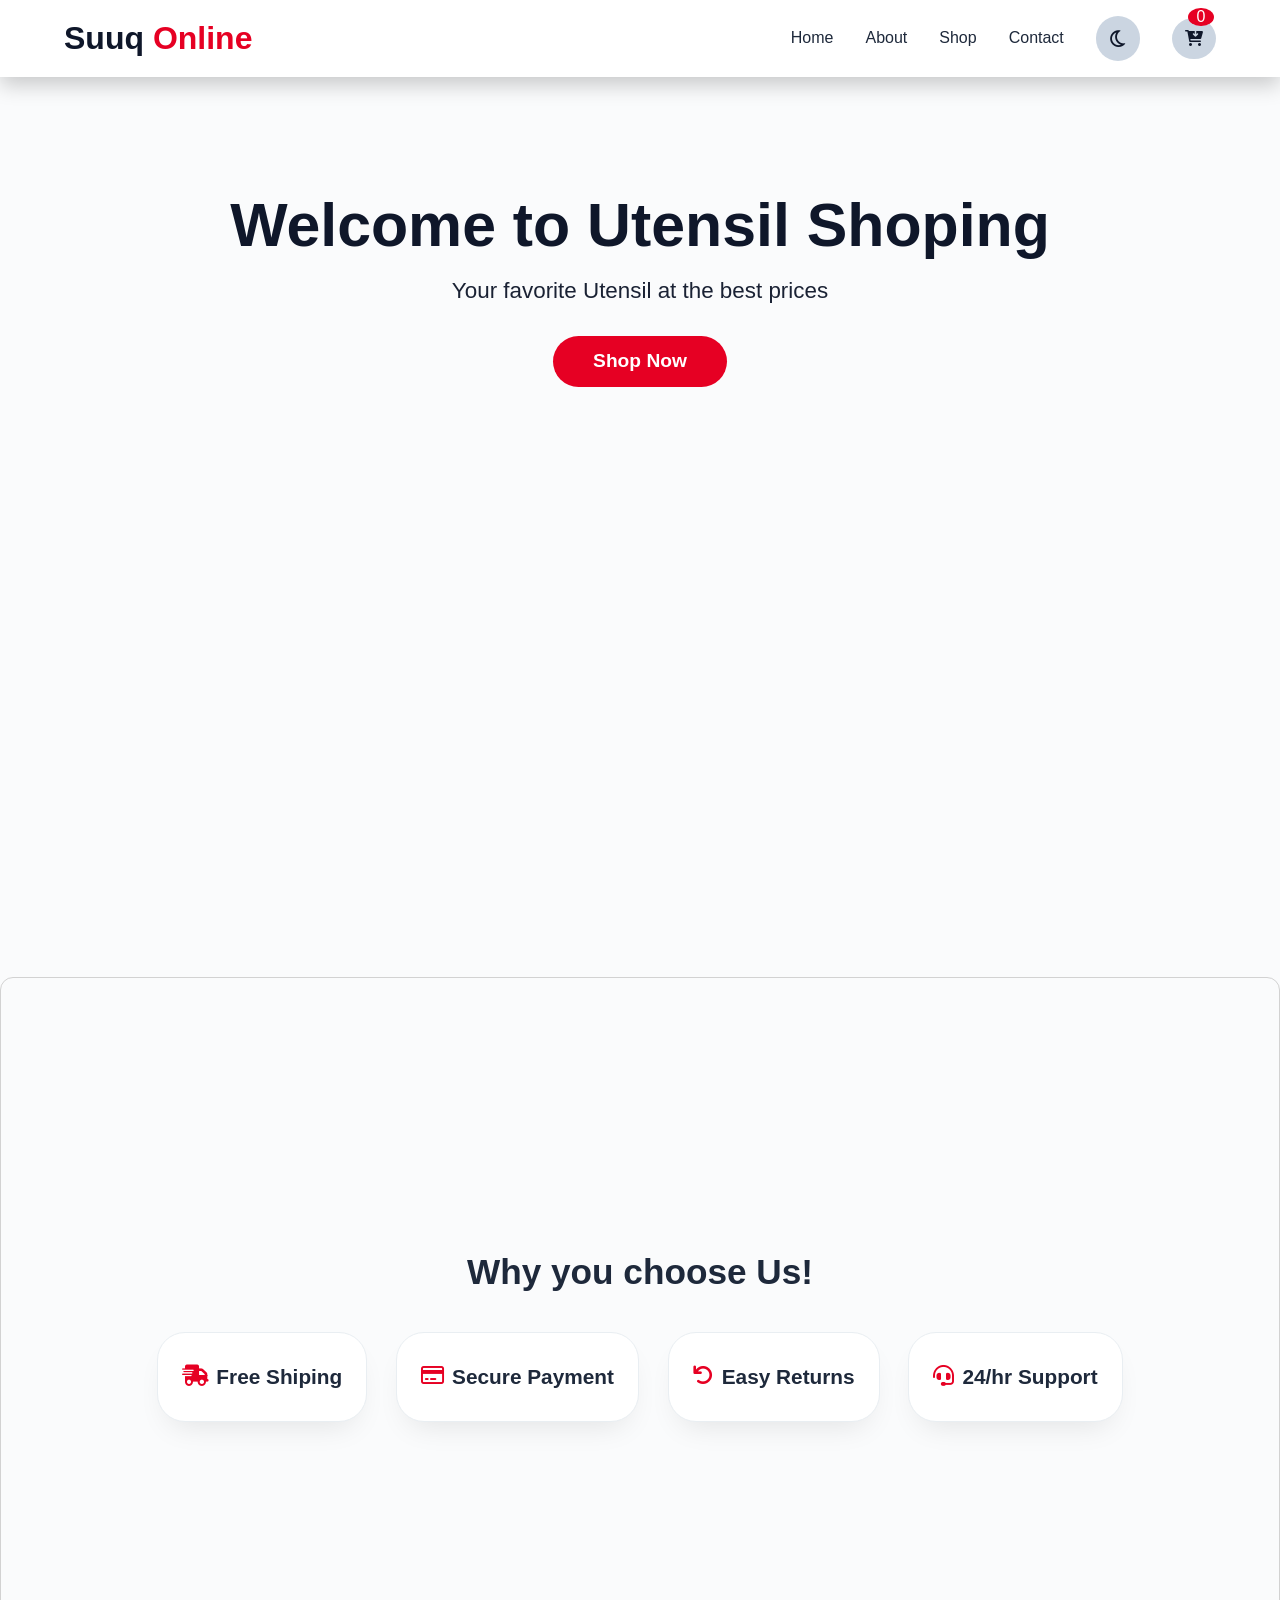
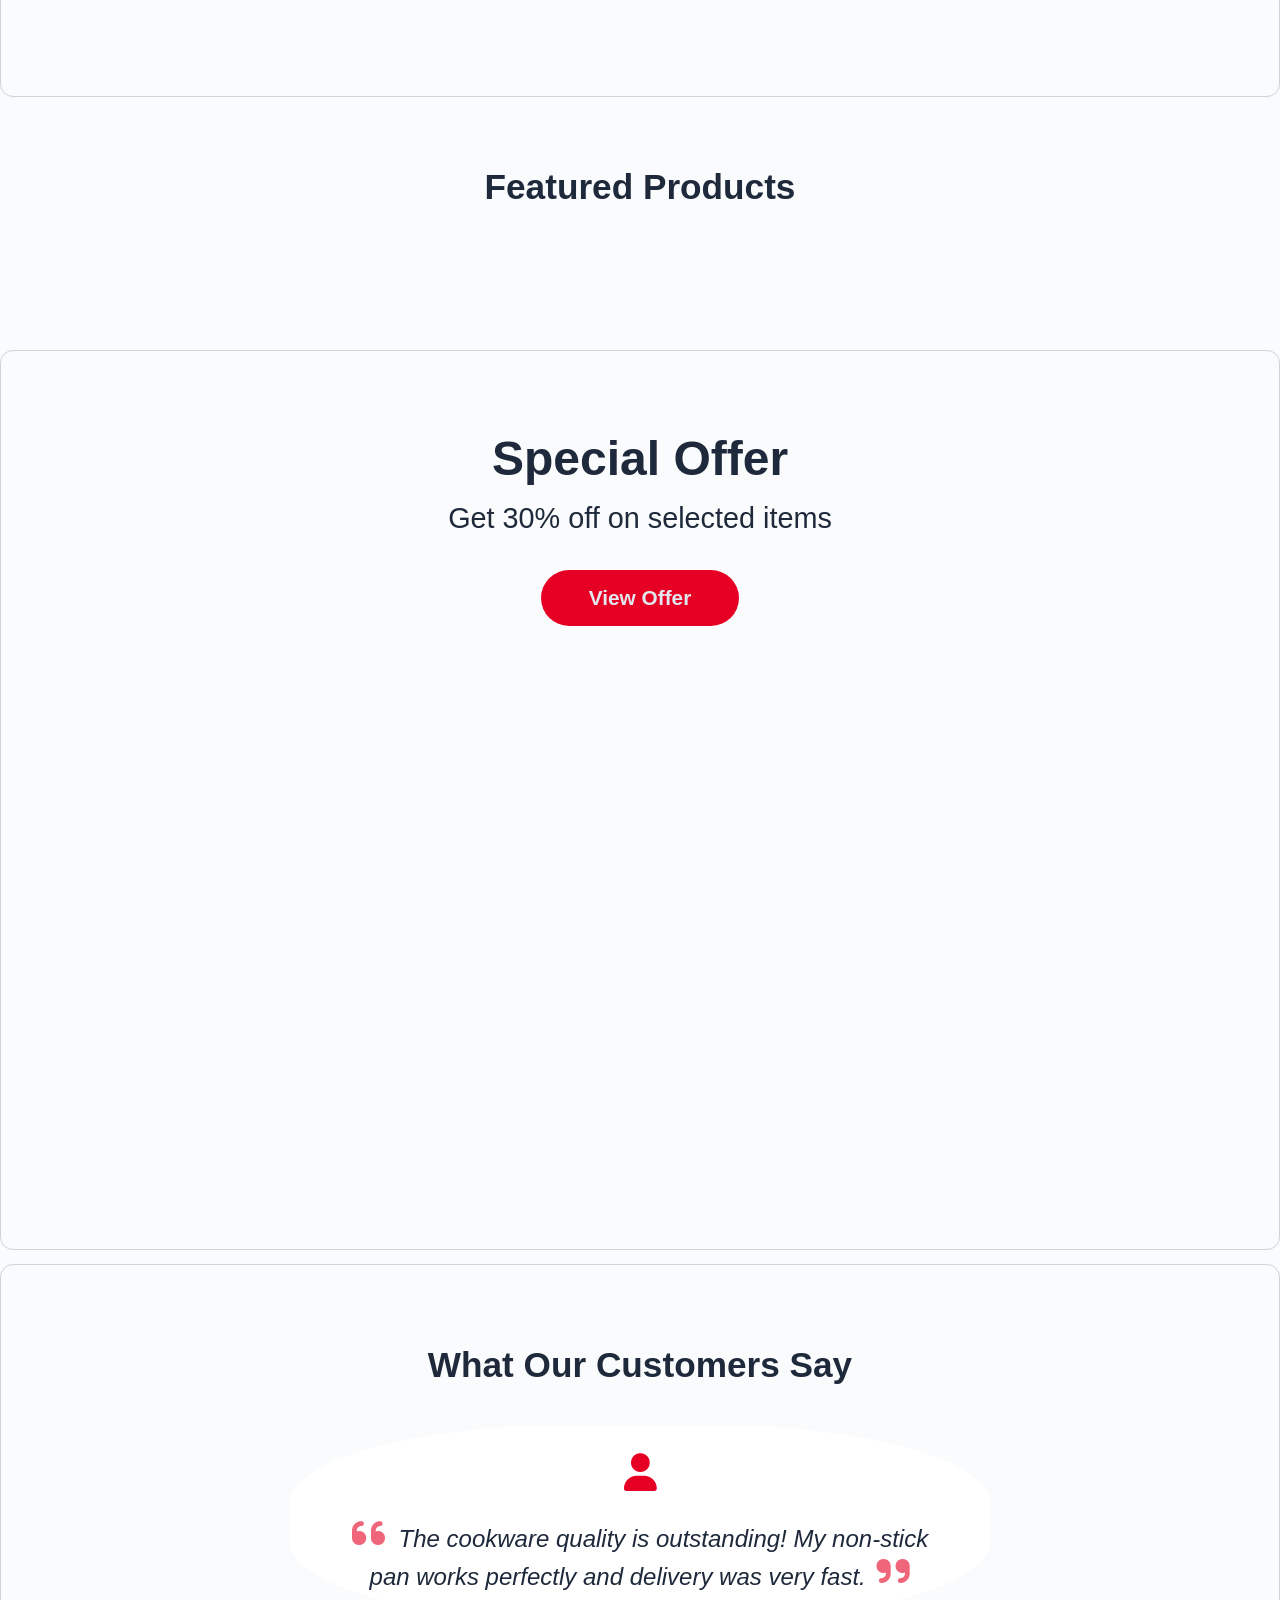
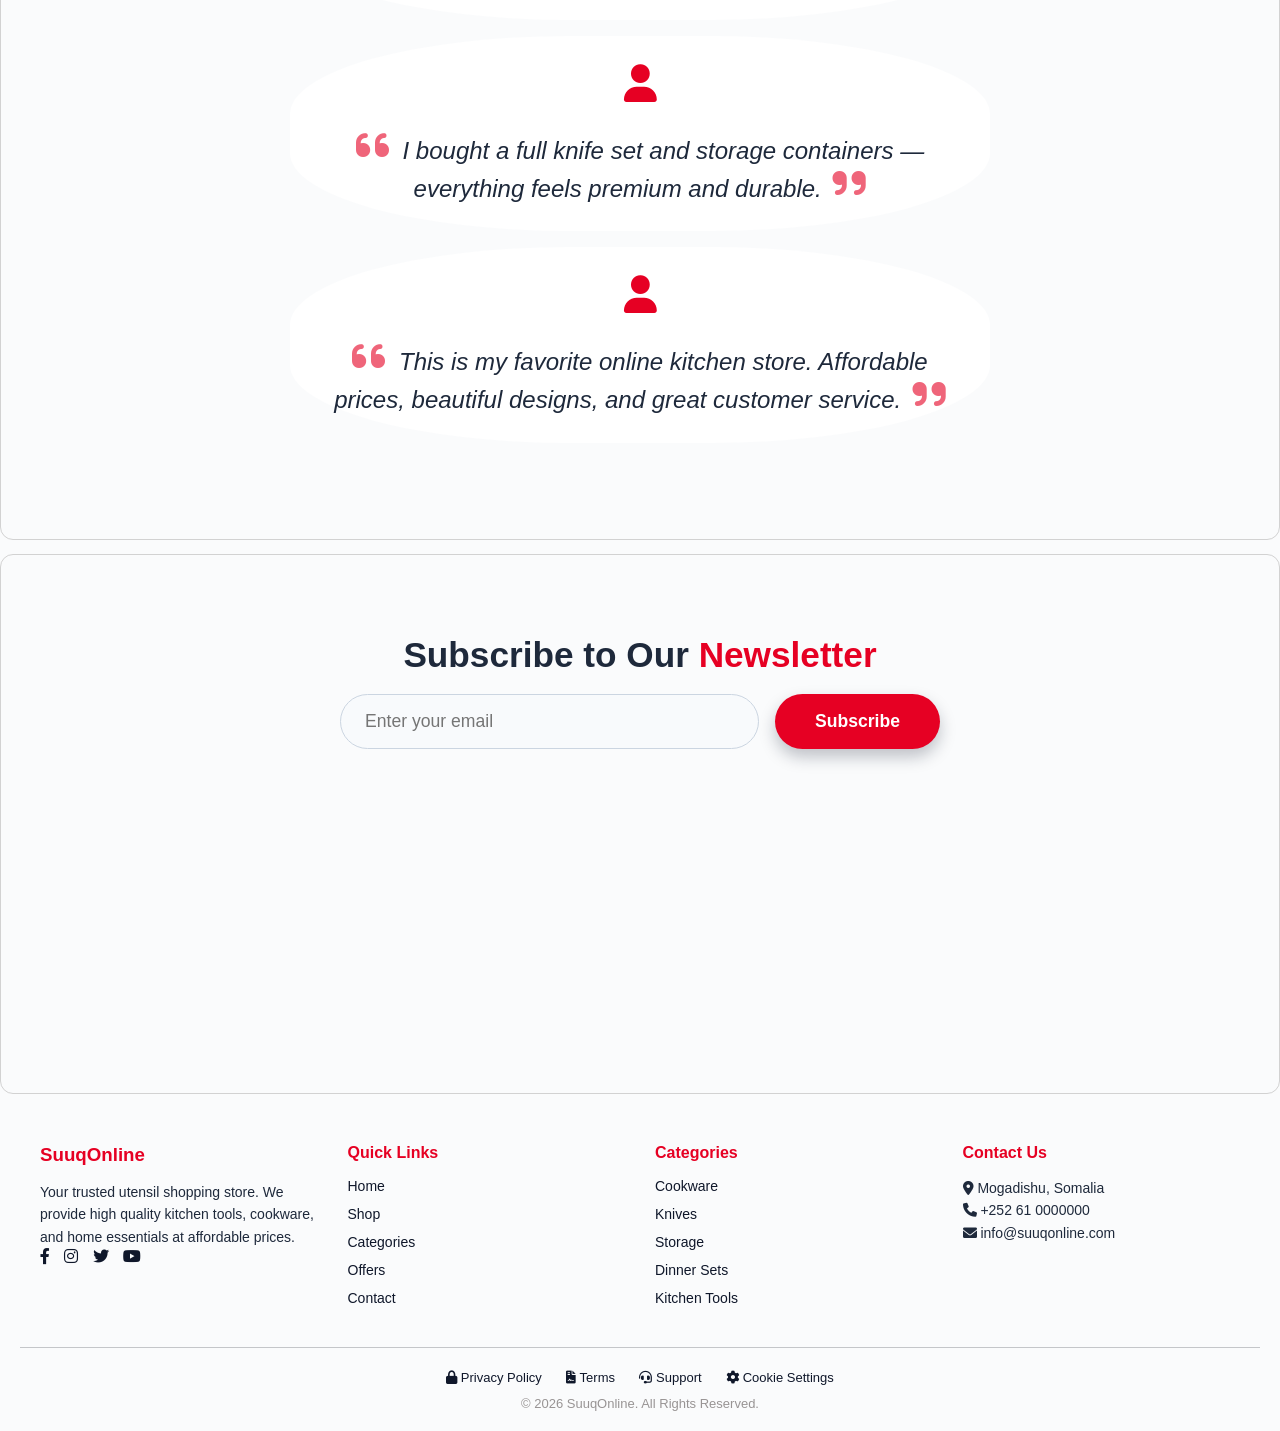
==== index.html @ 5d7273d4 "completed e-comerce website" ====
</html>
<!DOCTYPE html>
<html lang="en">

<head>
    <meta charset="UTF-8">
    <meta name="viewport" content="width=device-width, initial-scale=1.0">
    <title>Suuq Online</title>
    <meta name="viewport" content="width=device-width, initial-scale=1.0">
    <link rel="stylesheet" href="https://cdnjs.cloudflare.com/ajax/libs/font-awesome/6.0.0-beta3/css/all.min.css">
    <link rel="stylesheet" href="styles/home.css">
</head>

<body>
    <!-- header -->

    <header class="navbar">

        <div class="logo">
            <a href="index.html">
                <h1>Suuq <span>Online</span></h1>
            </a>
        </div>

        <div class="nav-right">
            <nav class="nav-links">
                <a href="index.html">Home</a>
                <a href="about.html">About</a>
                <a href="shop.html">Shop</a>
                <a href="contact.html">Contact</a>
            </nav>

            <button class="toggle-mode">
                <i class="fa-regular fa-moon"></i>
            </button>
            <div class="cart">
                <p class="cart-quantity"></p>
                <i  class="fa-solid fa-cart-arrow-down"></i>
            </div>
            <div class="toggle-button">
                <span class="bar"></span>
                <span class="bar"></span>
                <span class="bar"></span>
            </div>
        </div>

    </header>

<!-- modal cart -->
<div class="modal">
  <div class="product-item">

    <button id="close-modal">
      <i class="fa-solid fa-x"></i>
    </button>

    <div class="products-list">
        <div class="cart-empty">
            <p>Your cart is Empty</p>
        </div>
    </div>

    <div class="total">
      <h2 class="amount"></h2>
    </div>

  </div>
</div>
    <!-- Hero Section -->
    <section class="hero">
        <h1>Welcome to Utensil Shoping</h1>
        <p>Your favorite Utensil at the best prices</p>
        <button aria-label="Start shopping now">Shop Now</button>
    </section>

    <section class="categories">
        <h2>Why you choose Us!</h2>
        <div class="category-grid">
            <div class="category-box">
                <i class="fa-solid fa-truck-fast" style="margin-right: 8px;">
                </i> Free Shiping
            </div>
            <div class="category-box">
                <i class="fa-regular fa-credit-card" style="margin-right: 8px;"></i> Secure Payment
            </div>
            <div class="category-box">
                <i class="fa-solid fa-arrow-rotate-left" style="margin-right: 8px;"></i> Easy Returns
            </div>
            <div class="category-box">
                <i class="fa-solid fa-headset" style="margin-right: 8px;"></i> 24/hr Support
            </div>
        </div>
    </section>

    <!-- Featured Products -->
    <h2 style="text-align: center; margin-bottom: -30px; margin-top: 70px;">Featured Products</h2>
    <section class="products">
        </div>
    </section>
    <!-- Special Offer -->
    <section class="offer">
        <h2> Special <span>Offer</span></h2>
        <p>Get 30% off on selected items</p>
        <button aria-label="View current offers">View Offer</button>
    </section>

    <!-- Testimonials -->
    <section class="testimonials">
        <h2>What Our <span>Customers</span> Say</h2>

        <div class="customer">
            <i class="fa-solid fa-user"></i>
            <p>
                <i class="fas fa-quote-left" style="color:#E60023; opacity:0.6; margin-right:6px;"></i>
                The cookware quality is outstanding! My non-stick pan works perfectly and delivery was very fast.
                <i class="fas fa-quote-right" style="color:#E60023; opacity:0.6; margin-left:4px;"></i>
            </p>
        </div>

        <div class="customer">
            <i class="fa-solid fa-user"></i>
            <p>
                <i class="fas fa-quote-left" style="color:#E60023; opacity:0.6; margin-right:6px;"></i>
                I bought a full knife set and storage containers — everything feels premium and durable.
                <i class="fas fa-quote-right" style="color:#E60023; opacity:0.6; margin-left:4px;"></i>
            </p>
        </div>

        <div class="customer">
            <i class="fa-solid fa-user"></i>
            <p>
                <i class="fas fa-quote-left" style="color:#E60023; opacity:0.6; margin-right:6px;"></i>
                This is my favorite online kitchen store. Affordable prices, beautiful designs, and great customer
                service.
                <i class="fas fa-quote-right" style="color:#E60023; opacity:0.6; margin-left:4px;"></i>
            </p>
        </div>
    </section>

    <!--  Newsletter -->
    <section class="newsletter">
        <h2>Subscribe to Our <span style="color: #E60023;"> Newsletter</span></h2>
        <div class="newsletter-flex">
            <input type="email" id="newsletter-email" placeholder="Enter your email" aria-label="Your email address"
                required>
            <button aria-label="Subscribe to newsletter">Subscribe</button>
        </div>
    </section>


    <footer class="footer">
        <div class="footer-container">

            <!-- About Section -->
            <div class="footer-section">
                <h3>SuuqOnline</h3>
                <p>Your trusted utensil shopping store. We provide high quality
                    kitchen tools, cookware, and home essentials at affordable prices.</p>

                <div class="social-icons">
                    <a href="#"><i class="fab fa-facebook-f"></i></a>
                    <a href="#"><i class="fab fa-instagram"></i></a>
                    <a href="#"><i class="fab fa-twitter"></i></a>
                    <a href="#"><i class="fab fa-youtube"></i></a>
                </div>
            </div>

            <!-- Quick Links -->
            <div class="footer-section">
                <h4>Quick Links</h4>
                <ul>
                    <li><a href="#">Home</a></li>
                    <li><a href="#">Shop</a></li>
                    <li><a href="#">Categories</a></li>
                    <li><a href="#">Offers</a></li>
                    <li><a href="#">Contact</a></li>
                </ul>
            </div>

            <!-- Categories -->
            <div class="footer-section">
                <h4>Categories</h4>
                <ul>
                    <li><a href="#">Cookware</a></li>
                    <li><a href="#">Knives</a></li>
                    <li><a href="#">Storage</a></li>
                    <li><a href="#">Dinner Sets</a></li>
                    <li><a href="#">Kitchen Tools</a></li>
                </ul>
            </div>

            <!-- Contact Info -->
            <div class="footer-section">
                <h4>Contact Us</h4>
                <p><i class="fas fa-map-marker-alt"></i> Mogadishu, Somalia</p>
                <p><i class="fas fa-phone"></i> +252 61 0000000</p>
                <p><i class="fas fa-envelope"></i> info@suuqonline.com</p>
            </div>

        </div>



        <!-- Bottom Footer -->
        <div class="footer-bottom">
            <div class="footer-links">
                <a href="#"><i class="fas fa-lock"></i> Privacy Policy</a>
                <a href="#"><i class="fas fa-file-contract"></i> Terms</a>
                <a href="#"><i class="fas fa-headset"></i> Support</a>
                <a href="#"><i class="fas fa-cog"></i> Cookie Settings</a>
            </div>

            <p>© 2026 SuuqOnline. All Rights Reserved.</p>
        </div>
    </footer>



    <script src="/scripts/header.js"></script>
    <script src="/scripts/dark-mode.js"></script>
    <script src="/scripts/products.js"></script>
</body>

</html>
---- styles/home.css ----
* {
    margin: 0;
    padding: 0;
    box-sizing: border-box;
    font-family: sans-serif;
}

body {
    font-family: sans-serif;
    color: #1e293b;
    background-color: #FAFBFC;
    transition: background-color 0.3s ease, color 0.3s ease;
}

body.dark-mode {
    background-color: #1e293b;
    color: #e2e8f0;
}

body.dark-mode .bar {
    color: #ffffff;
}

body.dark-mode header {
    background-color: #0f172a;
    box-shadow: none;
}

body.dark-mode .footer-section ul li a {
    color: white;
}

body.dark-mode a {
    color: #ffffff;
}

body.dark-mode .toggle-button span {
    background: #fdfdfd;
}


body.dark-mode .navbar.active .nav-links a {
    color: #000;
}

section {
    padding: 5rem 2rem;
}



h2 {
    font-size: 2.2rem;
    font-weight: 600;
    margin-bottom: 2.5rem;
}

.navbar {
    display: flex;
    justify-content: space-between;
    align-items: center;
    padding: 1rem 5%;
    background: #fff;
    box-shadow: 0 8px 20px rgba(0, 0, 0, 0.2);
    position: sticky;
    top: 0;
    z-index: 100;
}

.logo a {
    text-decoration: none;
    cursor: pointer;
    color: #0f172a;
}

.logo span {
    color: #E60023;
}

.nav-right {
    display: flex;
    align-items: center;
    gap: 2rem;
}

.nav-links {
    display: flex;
    gap: 2rem;
}

.nav-links a {
    text-decoration: none;
    color: inherit;
    font-weight: 500;
}

.toggle-mode {
    border: none;
    background: none;
    font-size: 1.2rem;
    cursor: pointer;
}

/* Hamburger */
.toggle-button {
    display: none;
    flex-direction: column;
    gap: 5px;
    cursor: pointer;

}

.toggle-button span {
    width: 25px;
    height: 3px;
    background: #0f172a;
}




.toggle-mode {
    background-color: #CBD5E1;
    padding: 0.8rem;
    border-radius: 50%;
    cursor: pointer;
}

.toggle-mode i {
    color: #0f172a;
    cursor: pointer;
}

.cart {
    cursor: pointer;
    background-color: #CBD5E1;
    padding: 0.8rem;
    border-radius: 50%;
    position: relative;
}

.cart .cart-quantity {
    position: absolute;
    top: -10;
    right: 2;
    width: 60%;
    text-align: center;
    height: 45%;
    border-radius: 50%;
    color: white;
    background-color: #E60023;
}

.cart i {
    color: #0f172a;
}

/* MODAL */
.modal {
    position: fixed;
    top: 0;
    right: 0;
    bottom: 0;
    left: 0;
    background: rgba(0, 0, 0, 0.85);
    display: flex;
    justify-content: center;
    align-items: center;
    padding: 1.5rem;
    z-index: 1000;
    display: none;
}

.product-item {
    position: relative;
    width: 100%;
    max-width: 800px;
    height: 90vh;
    background: #fff;
    border-radius: 12px;
    display: flex;
    flex-direction: column;
    overflow: hidden;
    z-index: 100;
}

.products-list {
    flex: 1;
    overflow-y: auto;
    padding: 1rem;

}
.cart-empty{
    display: none;
    justify-content: center;
    align-items: center;
    margin-block: 5rem;
}
.cart-empty p{
    color: #111827;
    font-size: 1.5rem;
}

.total {
    padding: 1rem;
    background: #f3f4f6;
    border-top: 1px solid #e5e7eb;
    color: #000;
    text-align: center;
    margin-top: 3rem;
}

/* CLOSE BUTTON */
#close-modal {
    position: absolute;
    top: -1;
    right: 0;
    background: #111827;
    color: #fff;
    width: 35px;
    height: 35px;
    display: flex;
    align-items: center;
    justify-content: center;
    border-radius: 50%;
    cursor: pointer;
    font-size: 14px;
    z-index: 10000;
}

#close-modal:hover {
    background: #dc2626;
}

/* CARD */
.card {
    border: 1px solid #e5e7eb;
    border-radius: 12px;
    padding: 1rem;

}

.product-info {
    display: flex;
    gap: 1.5rem;
    align-items: center;
}

.product-info img {
    width: 160px;
    height: 160px;
    object-fit: cover;
    border-radius: 10px;
}

.product-title h1 {
    font-size: 20px;
    margin-bottom: 0.5rem;
    color: #111827;
}

.product-title .desc {
    font-size: 14px;
    margin-bottom: 0.5rem;
    color: #797373;
}

.price {
    font-size: 18px;
    margin-top: 10px;
    font-weight: bold;
    color: #dc2626;
}

/* BUTTONS */
.btns {
    display: flex;
    justify-content: space-between;
    align-items: center;
    margin-top: 1rem;
}

.update {
    display: flex;
    gap: 0.5rem;
}

.update button,
.remove,
.quantity-price .quanity {
    border: none;
    background: #111827;
    color: #fff;
    padding: 0.6rem 1rem;
    border-radius: 8px;
    cursor: pointer;
    transition: 0.3s;
}

.update button:hover {
    background: #374151;
}

.remove {
    background: #ef4444;
}

.remove:hover {
    background: #dc2626;
}



.hero {
    text-align: center;
    padding: 7rem 2rem;
    background: url("https://i.pinimg.com/736x/62/0d/80/620d808b5edb4681c18f26b71c2c9733.jpg") center / cover no-repeat;
    color: #0f172a;
    position: relative;
    height: 100vh;
}



.hero h1 {
    font-size: 3.8rem;
    font-weight: 700;
    margin-bottom: 1rem;
    line-height: 1.2;
}

.hero p {
    font-size: 1.4rem;
    opacity: 0.95;
    margin-bottom: 2rem;
}

.hero button {
    padding: 0.9rem 2.5rem;
    font-size: 1.2rem;
    font-weight: 600;
    border: none;
    background: #E60023;
    color: white;
    border-radius: 60px;
    cursor: pointer;
}



.categories {
    /* background: #f8fafc; */
    text-align: center;
    border: 1px solid #d2d2d2;
    border-radius: 13px;
    height: 80vh;
    display: flex;
    flex-direction: column;
    justify-content: center;
}

.category-grid {
    display: flex;
    flex-wrap: wrap;
    justify-content: center;
    gap: 1.8rem;
    max-width: 1200px;
    margin: 0 auto;

}

.category-box {
    background: white;
    padding: 2rem 1.5rem;
    min-width: 170px;
    border-radius: 28px;
    font-weight: 600;
    font-size: 1.3rem;
    box-shadow: 0 15px 30px -12px rgba(0, 0, 0, 0.1);
    border: 1px solid #e9eef2;
    color: #1e293b;
    display: flex;
    align-items: center;
    justify-content: center;
}

.category-box i {
    color: #E60023;
}

.products {
    display: grid;
    grid-template-columns: repeat(3, 1fr);
    gap: 20px;
}

.product-card {
    background: white;
    padding: 1.2rem;
    display: flex;
    flex-direction: column;
    gap: 12px;
    border-radius: 10px;
    box-shadow: 0 4px 8px rgba(0, 0, 0, 0.1);

}



.product-card img {
    width: 100%;
    height: 150px;
    object-fit: cover;
    object-position: center;
    border-radius: 8px;
    position: relative;
}

.product-card .discount {
    position: absolute;
    color: #E60023;
    margin-top: -2rem;
    margin-left: -1.61rem;
    border-radius: 50%;
    border: 1px dashed #989494;
    padding: 0.8rem;
}

.discount span {
    color: #1e293b;
    font-size: 1.2rem;
}

.product-card h3 {
    color: #1e293b;
    font-size: 1.5rem;
}

.product-card .desc {
    color: #989494;
}

.quantity-price {
    display: flex;
    justify-content: space-between;
    align-items: center;
}

.price {
    color: #E60023;
    font-weight: bold;
}

.product-card button {
    margin-top: 0.5rem;
    /* padding: 0.7rem 1.8rem; */
    border: none;
    background: #0f172a;
    color: white;
    font-weight: 600;
    border-radius: 60px;
    font-size: 1rem;
    cursor: pointer;
    width: 150px;
    height: 37px;
}

.product-card button:hover {
    background: #E60023;
}



.offer {
    border: 1px solid #d2d2d2;
    border-radius: 13px;
    height: 100vh;
    margin-block: 0.8rem;
    text-align: center;
    padding: 5rem 2rem;
}

.offer h2 {
    font-size: 3rem;
    margin-bottom: 1rem;
}

.offer p {
    font-size: 1.8rem;
    font-weight: 300;
    margin-bottom: 2.2rem;
}

.offer button {
    background: #E60023;
    border: none;
    padding: 1rem 3rem;
    font-size: 1.3rem;
    font-weight: 700;
    border-radius: 60px;
    color: #e2e8f0;
    cursor: pointer;
}

.offer button:hover {
    background: #cbd5e1;
    color: #0f0f0f;
}

.testimonials {
    /* background: #f1f5f9; */
    text-align: center;
    border: 1px solid #d2d2d2;
    border-radius: 13px;
    margin-block: 0.9rem;

}

.testimonials .customer {
    max-width: 700px;
    margin: 1rem auto;
    font-size: 1.5rem;
    background: white;
    padding: 1.8rem 2.5rem;
    border-radius: 40%;
    font-style: italic;
    color: #1e293b;
}

.testimonials .customer i {
    color: #E60023;
    font-size: 2.35rem;
}

.testimonials p:last-child {
    margin-top: 1.5rem;
}


.newsletter {
    text-align: center;
    border: 1px solid #d2d2d2;
    border-radius: 13px;
    height: 60vh;
}

.newsletter h2 {
    margin-bottom: 1.2rem;
}

.newsletter-flex {
    display: flex;
    flex-wrap: wrap;
    justify-content: center;
    gap: 1rem;
    max-width: 600px;
    margin: 0 auto;
}

.newsletter input {
    flex: 1;
    padding: 1rem 1.5rem;
    font-size: 1.1rem;
    border: 1px solid #cbd5e1;
    border-radius: 60px;
    background: #f8fafc;
}

.newsletter button {
    padding: 1rem 2.5rem;
    border: none;
    background: #E60023;
    color: white;
    font-weight: 700;
    border-radius: 60px;
    font-size: 1.1rem;
    cursor: pointer;
    box-shadow: 0 8px 16px #0f172a40;
}

.newsletter button:hover {
    background: #1e293b;
}


.footer {
    /* background: #111; */
    /* color: #fff; */
    padding: 50px 20px 20px;
    font-family: Arial, sans-serif;
}

.footer-container {
    display: grid;
    grid-template-columns: repeat(4, 1fr);
    gap: 30px;
    max-width: 1200px;
    margin: auto;
}

.footer-section h3,
.footer-section h4 {
    margin-bottom: 15px;
    color: #E60023;
}

.footer-section p {
    font-size: 14px;
    line-height: 1.6;
}

.footer-section ul {
    list-style: none;
    padding: 0;
}

.footer-section ul li {
    margin-bottom: 10px;
}

.footer-section ul li a {
    color: #0f172a;
    text-decoration: none;
    font-size: 14px;
    transition: 0.3s;
}

.footer-section ul li a:hover {
    color: #E60023;
    padding-left: 5px;
}

.social-icons a {
    display: inline-block;
    margin-right: 10px;
    font-size: 16px;
    transition: 0.3s;
    color: #0f172a;
}

.social-icons a:hover {
    color: #E60023;
}



.footer-bottom {
    border-top: 1px solid #c4c6c9;
    margin-top: 30px;
    padding-top: 20px;
    text-align: center;
}

.footer-links a {
    color: #0f172a;
    margin: 0 10px;
    font-size: 13px;
    text-decoration: none;
}

.footer-links a:hover {
    color: #E60023;
}

.footer-bottom p {
    margin-top: 10px;
    font-size: 13px;
    color: #989494;
}



@media (max-width: 716px) {
    .nav-links {
        position: absolute;
        top: 73px;
        right: 0;
        width: 100%;
        flex-direction: column;
        align-items: center;
        background: #ffffff;
        box-shadow: 0 8px 20px rgba(0, 0, 0, 0.2);
        padding: 2rem 0;
        display: none;
        z-index: 100;
    }

    .nav-links a {
        color: #0f172a;
        width: 100%;
        text-align: center;
    }

    .navbar.active .nav-links {
        display: flex;
    }

    .toggle-button {
        display: flex;
    }

    .navbar.active .toggle-button .bar:nth-child(2) {
        opacity: 0;
    }

    .navbar.active .toggle-button .bar:nth-child(1) {
        transform: translateY(8px) rotate(45deg);
    }

    .navbar.active .toggle-button .bar:nth-child(3) {
        transform: translateY(-8px) rotate(-45deg);
    }

    section {
        padding-left: 1.2rem;
        padding-right: 1.2rem;
    }

    .card .product-info {
        display: block;
    }

    .card .product-info img {
        width: 100%;
        height: 180px;
    }

    .category-box {
        min-width: 140px;
        padding: 1.5rem 0.5rem;
    }

    .products {
        grid-template-columns: 1fr;
    }

    .footer-container {
        grid-template-columns: repeat(2, 1fr);
    }
}
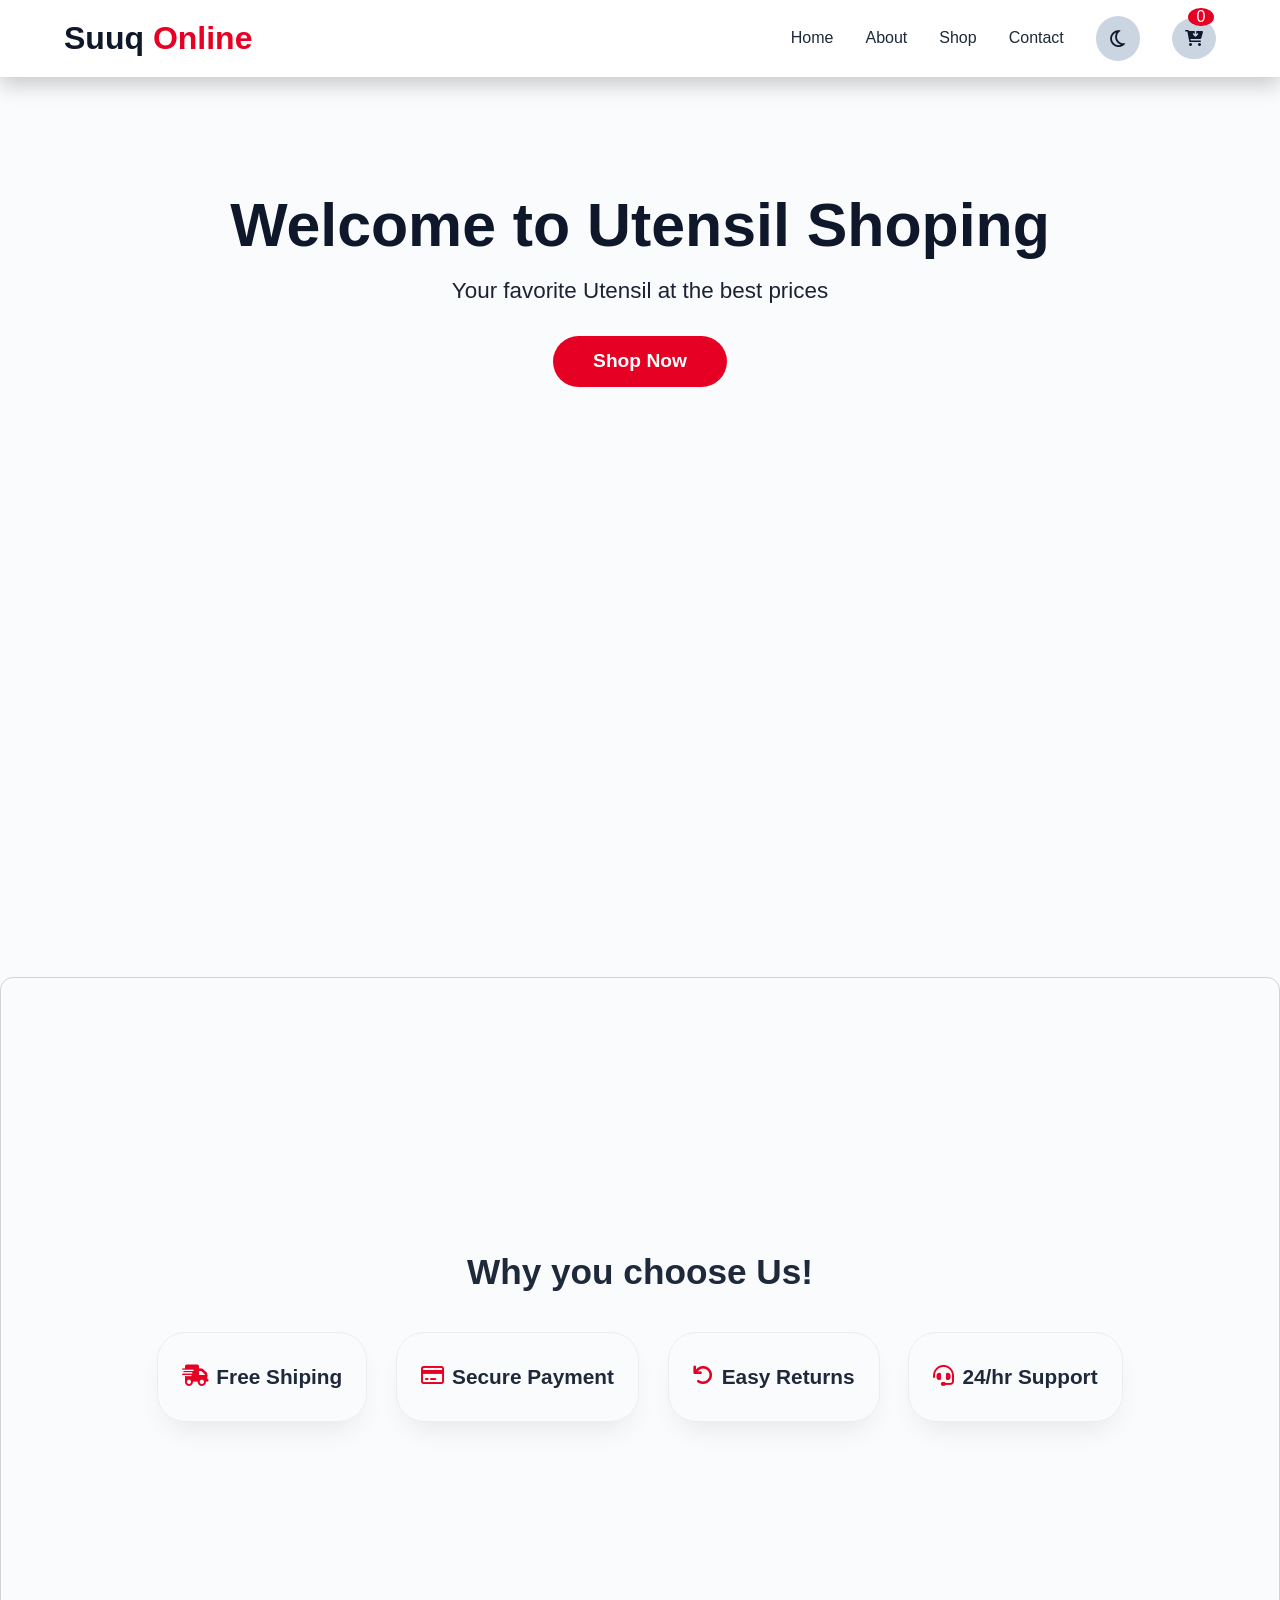
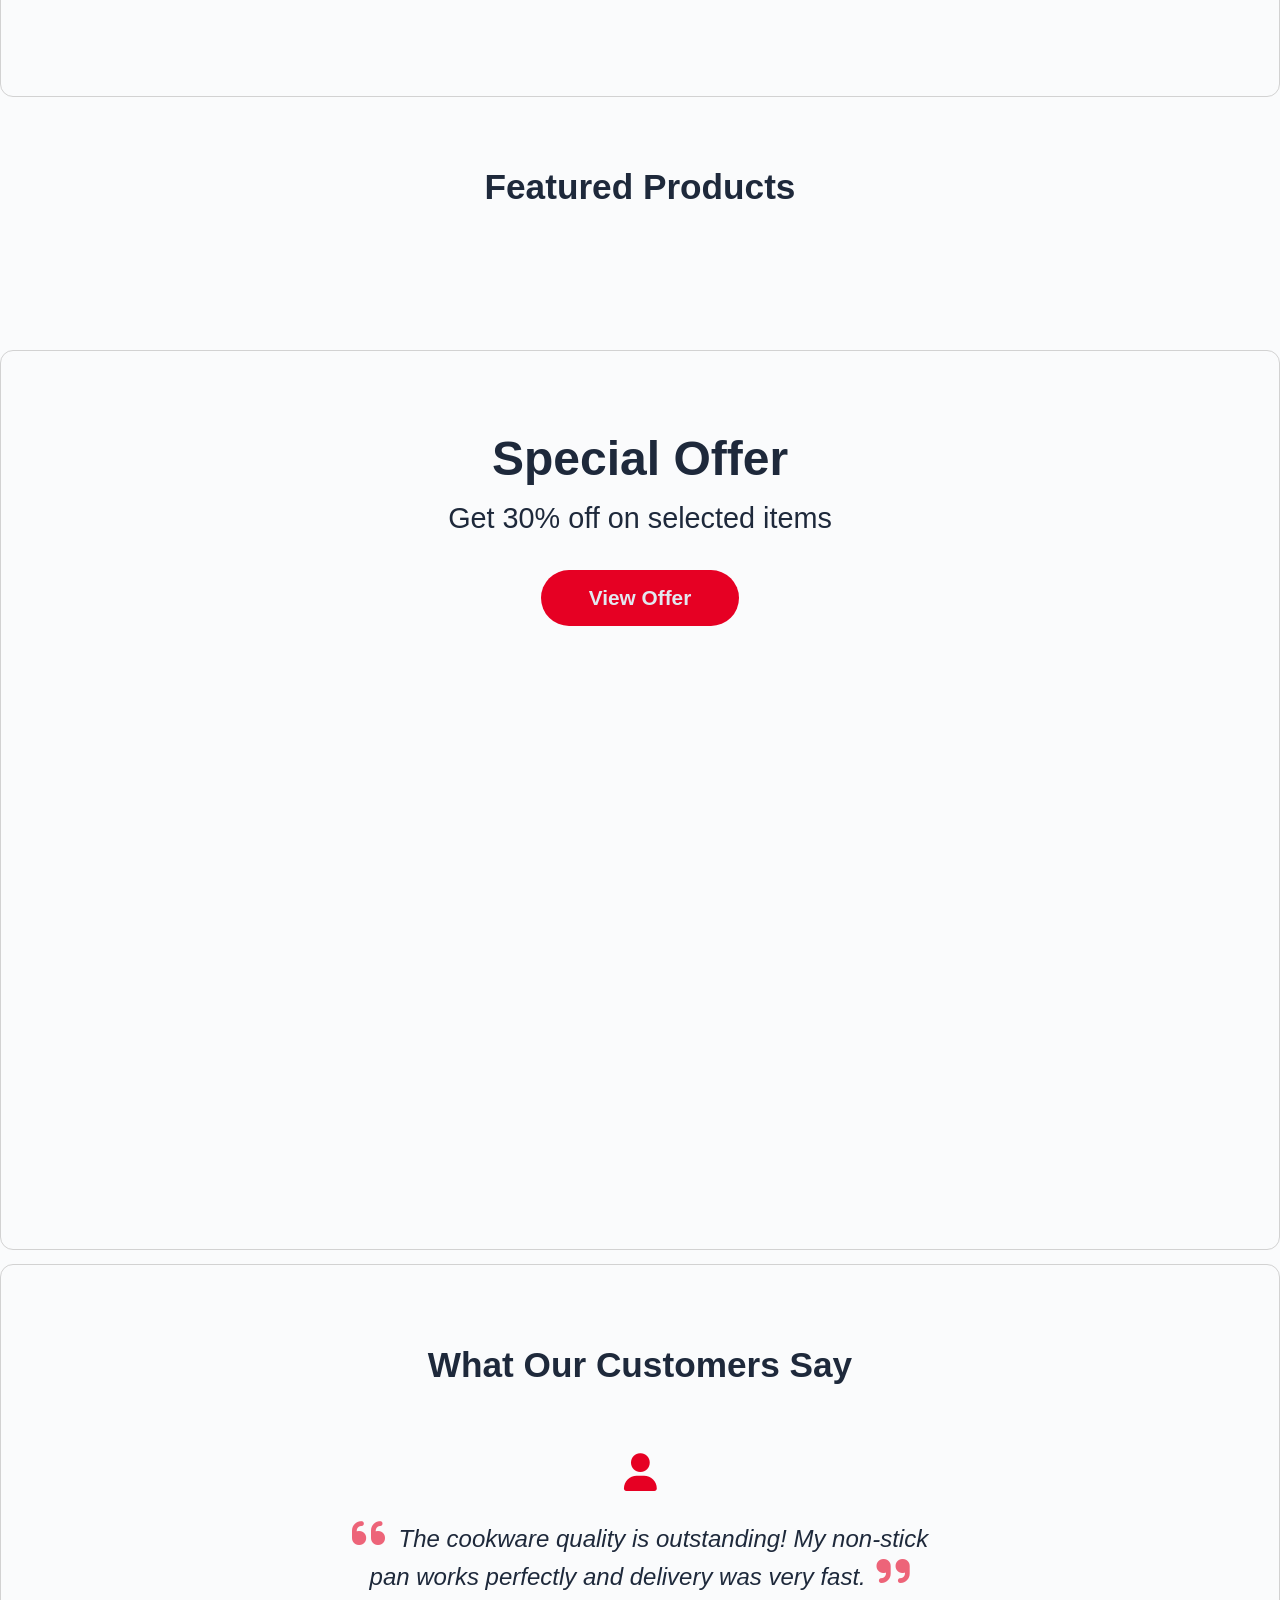
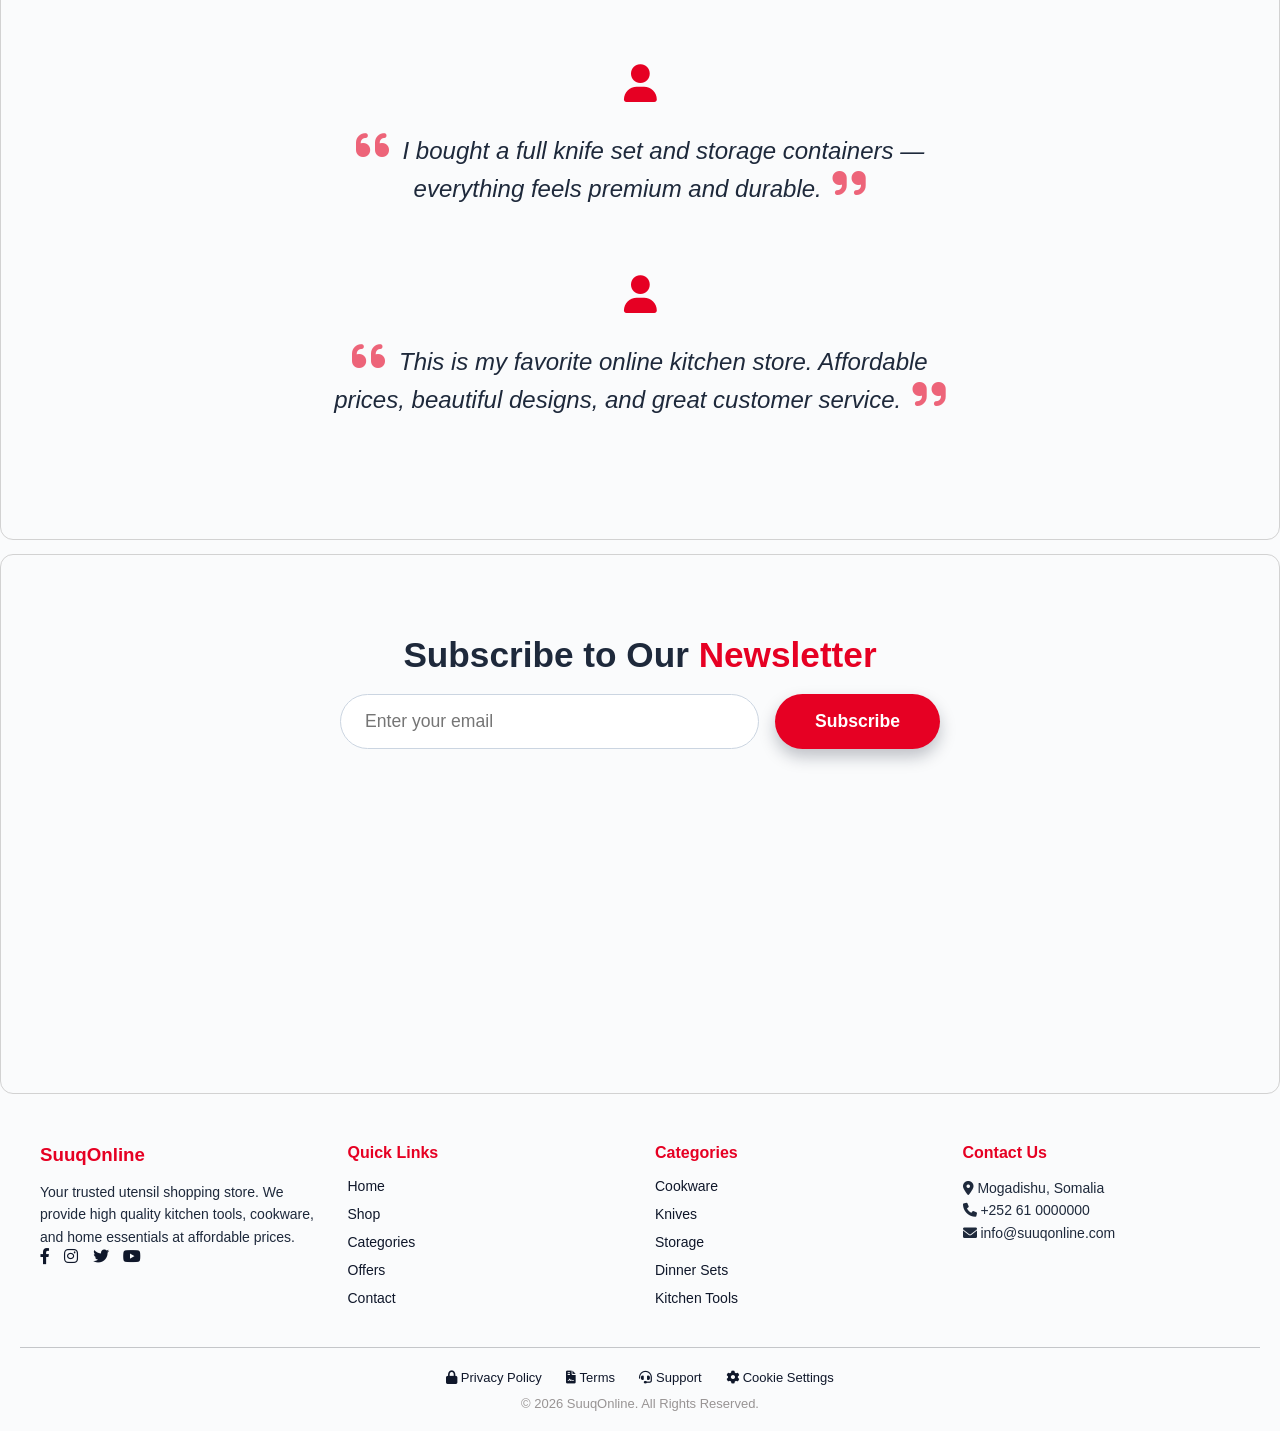
==== commit 2a4a14e4: "implemented darkMode functionality" ====
--- a/index.html
+++ b/index.html
@@ -95,7 +95,6 @@
     <!-- Featured Products -->
     <h2 style="text-align: center; margin-bottom: -30px; margin-top: 70px;">Featured Products</h2>
     <section class="products">
-        </div>
     </section>
     <!-- Special Offer -->
     <section class="offer">
--- a/styles/home.css
+++ b/styles/home.css
@@ -13,19 +13,24 @@
 }
 
 body.dark-mode {
-    background-color: #1e293b;
+    background: #1E293B;
     color: #e2e8f0;
 }
 
 body.dark-mode .bar {
     color: #ffffff;
 }
-
+body.dark-mode .product-item{
+    background-color: #1E293B;
+    color: #ffffff;
+}
 body.dark-mode header {
     background-color: #0f172a;
     box-shadow: none;
 }
-
+body.dark-mode .product-title .desc{
+    color: #b9b9b9;
+}
 body.dark-mode .footer-section ul li a {
     color: white;
 }
@@ -33,7 +38,11 @@
 body.dark-mode a {
     color: #ffffff;
 }
-
+body.dark-mode .hero {
+    background-image: none;
+    background-color: #1E293B;
+    color: white;
+}
 body.dark-mode .toggle-button span {
     background: #fdfdfd;
 }
@@ -41,6 +50,9 @@
 
 body.dark-mode .navbar.active .nav-links a {
     color: #000;
+}
+body.dark-mode .discount span{
+    color: #CBD5E1;
 }
 
 section {
@@ -162,7 +174,7 @@
     right: 0;
     bottom: 0;
     left: 0;
-    background: rgba(0, 0, 0, 0.85);
+    background: rgba(0, 0, 0, 0.9);
     display: flex;
     justify-content: center;
     align-items: center;
@@ -203,9 +215,9 @@
 
 .total {
     padding: 1rem;
-    background: #f3f4f6;
+    /* background: #f3f4f6; */
     border-top: 1px solid #e5e7eb;
-    color: #000;
+    /* color: #000; */
     text-align: center;
     margin-top: 3rem;
 }
@@ -215,8 +227,8 @@
     position: absolute;
     top: -1;
     right: 0;
-    background: #111827;
-    color: #fff;
+     background: #111827;
+     color: #fff;  
     width: 35px;
     height: 35px;
     display: flex;
@@ -234,7 +246,7 @@
 
 /* CARD */
 .card {
-    border: 1px solid #e5e7eb;
+        border: 1px solid #e5e7eb3a;
     border-radius: 12px;
     padding: 1rem;
 
@@ -247,6 +259,7 @@
 }
 
 .product-info img {
+    border-right: 1px dashed #e5e7eb9a;
     width: 160px;
     height: 160px;
     object-fit: cover;
@@ -256,7 +269,6 @@
 .product-title h1 {
     font-size: 20px;
     margin-bottom: 0.5rem;
-    color: #111827;
 }
 
 .product-title .desc {
@@ -349,7 +361,6 @@
 
 
 .categories {
-    /* background: #f8fafc; */
     text-align: center;
     border: 1px solid #d2d2d2;
     border-radius: 13px;
@@ -370,7 +381,6 @@
 }
 
 .category-box {
-    background: white;
     padding: 2rem 1.5rem;
     min-width: 170px;
     border-radius: 28px;
@@ -378,7 +388,6 @@
     font-size: 1.3rem;
     box-shadow: 0 15px 30px -12px rgba(0, 0, 0, 0.1);
     border: 1px solid #e9eef2;
-    color: #1e293b;
     display: flex;
     align-items: center;
     justify-content: center;
@@ -395,14 +404,13 @@
 }
 
 .product-card {
-    background: white;
     padding: 1.2rem;
     display: flex;
     flex-direction: column;
     gap: 12px;
+    border: 1px solid #e5e7eb3a;
     border-radius: 10px;
     box-shadow: 0 4px 8px rgba(0, 0, 0, 0.1);
-
 }
 
 
@@ -414,6 +422,8 @@
     object-position: center;
     border-radius: 8px;
     position: relative;
+    opacity: 1;
+    border-bottom: 1px solid #cbd5e1;
 }
 
 .product-card .discount {
@@ -432,12 +442,11 @@
 }
 
 .product-card h3 {
-    color: #1e293b;
     font-size: 1.5rem;
 }
 
 .product-card .desc {
-    color: #989494;
+    color: #949494;
 }
 
 .quantity-price {
@@ -453,7 +462,6 @@
 
 .product-card button {
     margin-top: 0.5rem;
-    /* padding: 0.7rem 1.8rem; */
     border: none;
     background: #0f172a;
     color: white;
@@ -467,6 +475,7 @@
 
 .product-card button:hover {
     background: #E60023;
+    color: white;
 }
 
 
@@ -520,11 +529,9 @@
     max-width: 700px;
     margin: 1rem auto;
     font-size: 1.5rem;
-    background: white;
     padding: 1.8rem 2.5rem;
     border-radius: 40%;
     font-style: italic;
-    color: #1e293b;
 }
 
 .testimonials .customer i {
@@ -563,7 +570,7 @@
     font-size: 1.1rem;
     border: 1px solid #cbd5e1;
     border-radius: 60px;
-    background: #f8fafc;
+    /* background: #f8fafc; */
 }
 
 .newsletter button {
@@ -584,8 +591,7 @@
 
 
 .footer {
-    /* background: #111; */
-    /* color: #fff; */
+ 
     padding: 50px 20px 20px;
     font-family: Arial, sans-serif;
 }
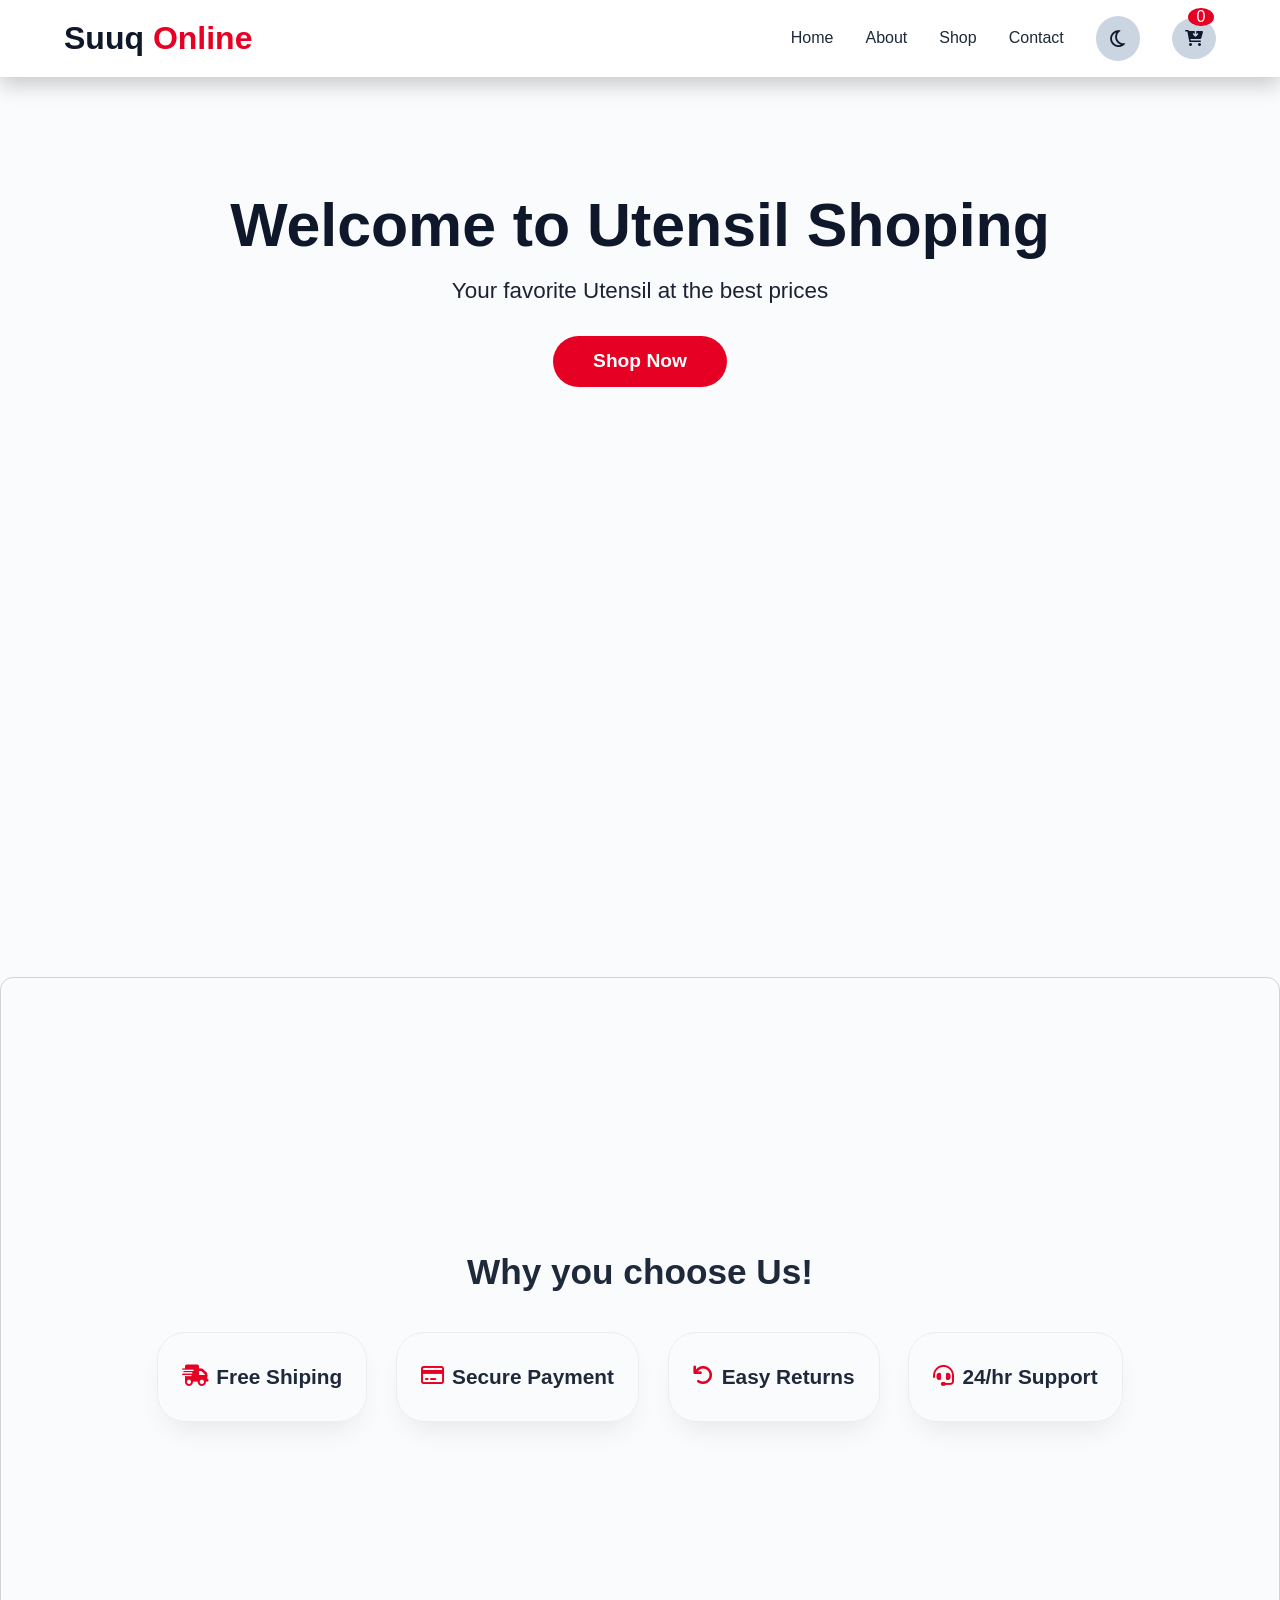
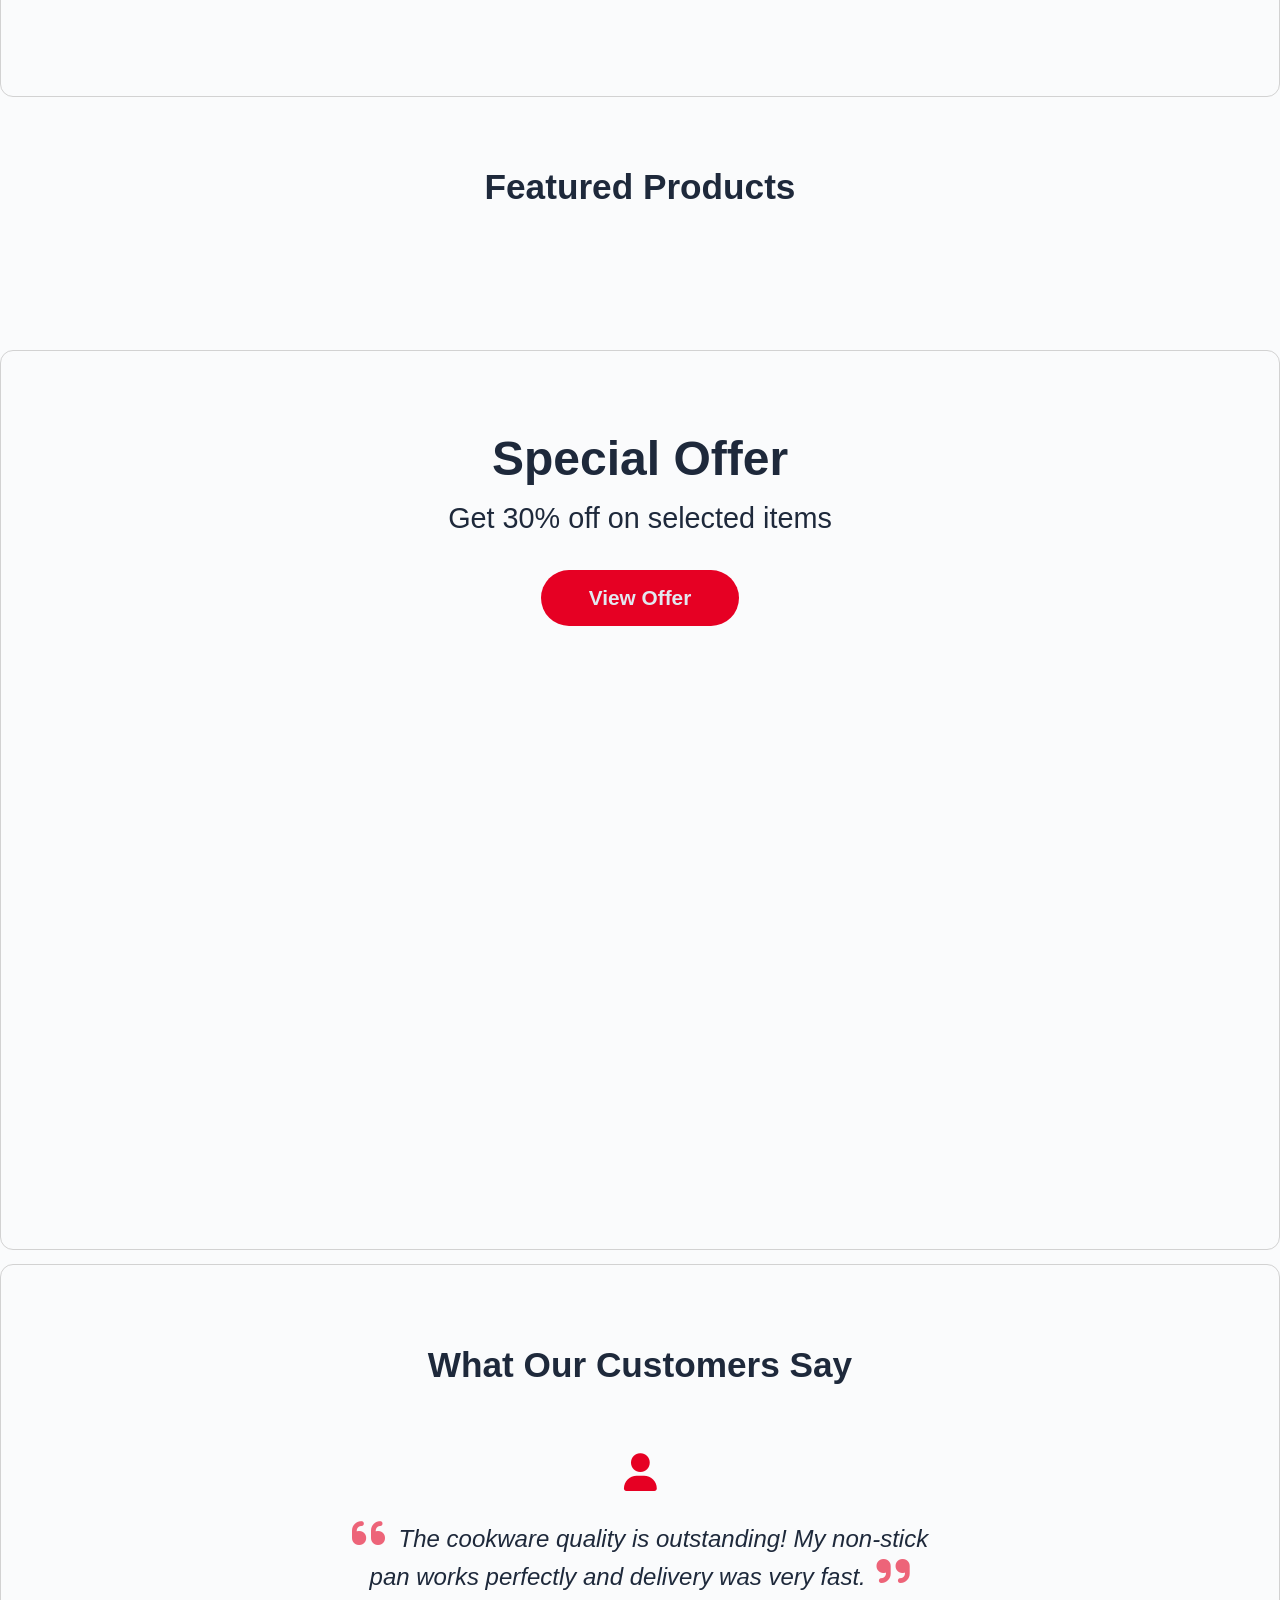
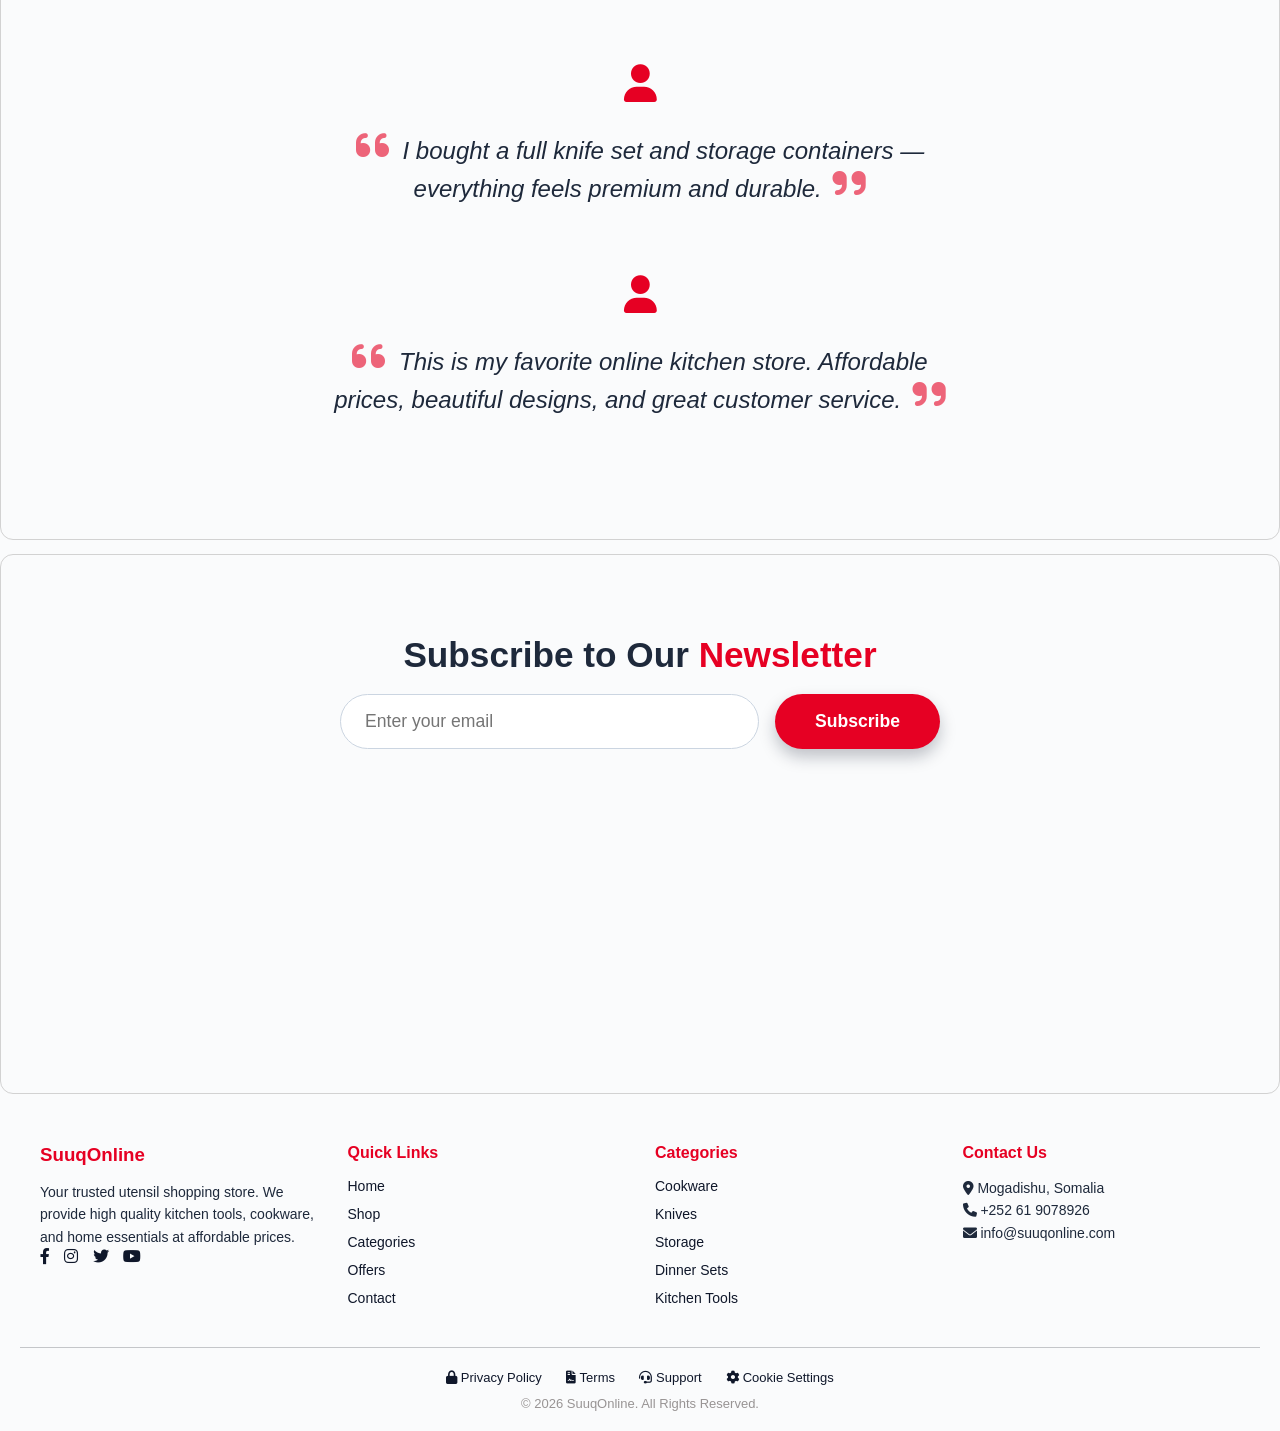
==== commit cb2fdd87: "dark" ====
--- a/index.html
+++ b/index.html
@@ -192,7 +192,7 @@
             <div class="footer-section">
                 <h4>Contact Us</h4>
                 <p><i class="fas fa-map-marker-alt"></i> Mogadishu, Somalia</p>
-                <p><i class="fas fa-phone"></i> +252 61 0000000</p>
+                <p><i class="fas fa-phone"></i> +252 61 9078926</p>
                 <p><i class="fas fa-envelope"></i> info@suuqonline.com</p>
             </div>
 
--- a/styles/home.css
+++ b/styles/home.css
@@ -209,7 +209,6 @@
     margin-block: 5rem;
 }
 .cart-empty p{
-    color: #111827;
     font-size: 1.5rem;
 }
 
